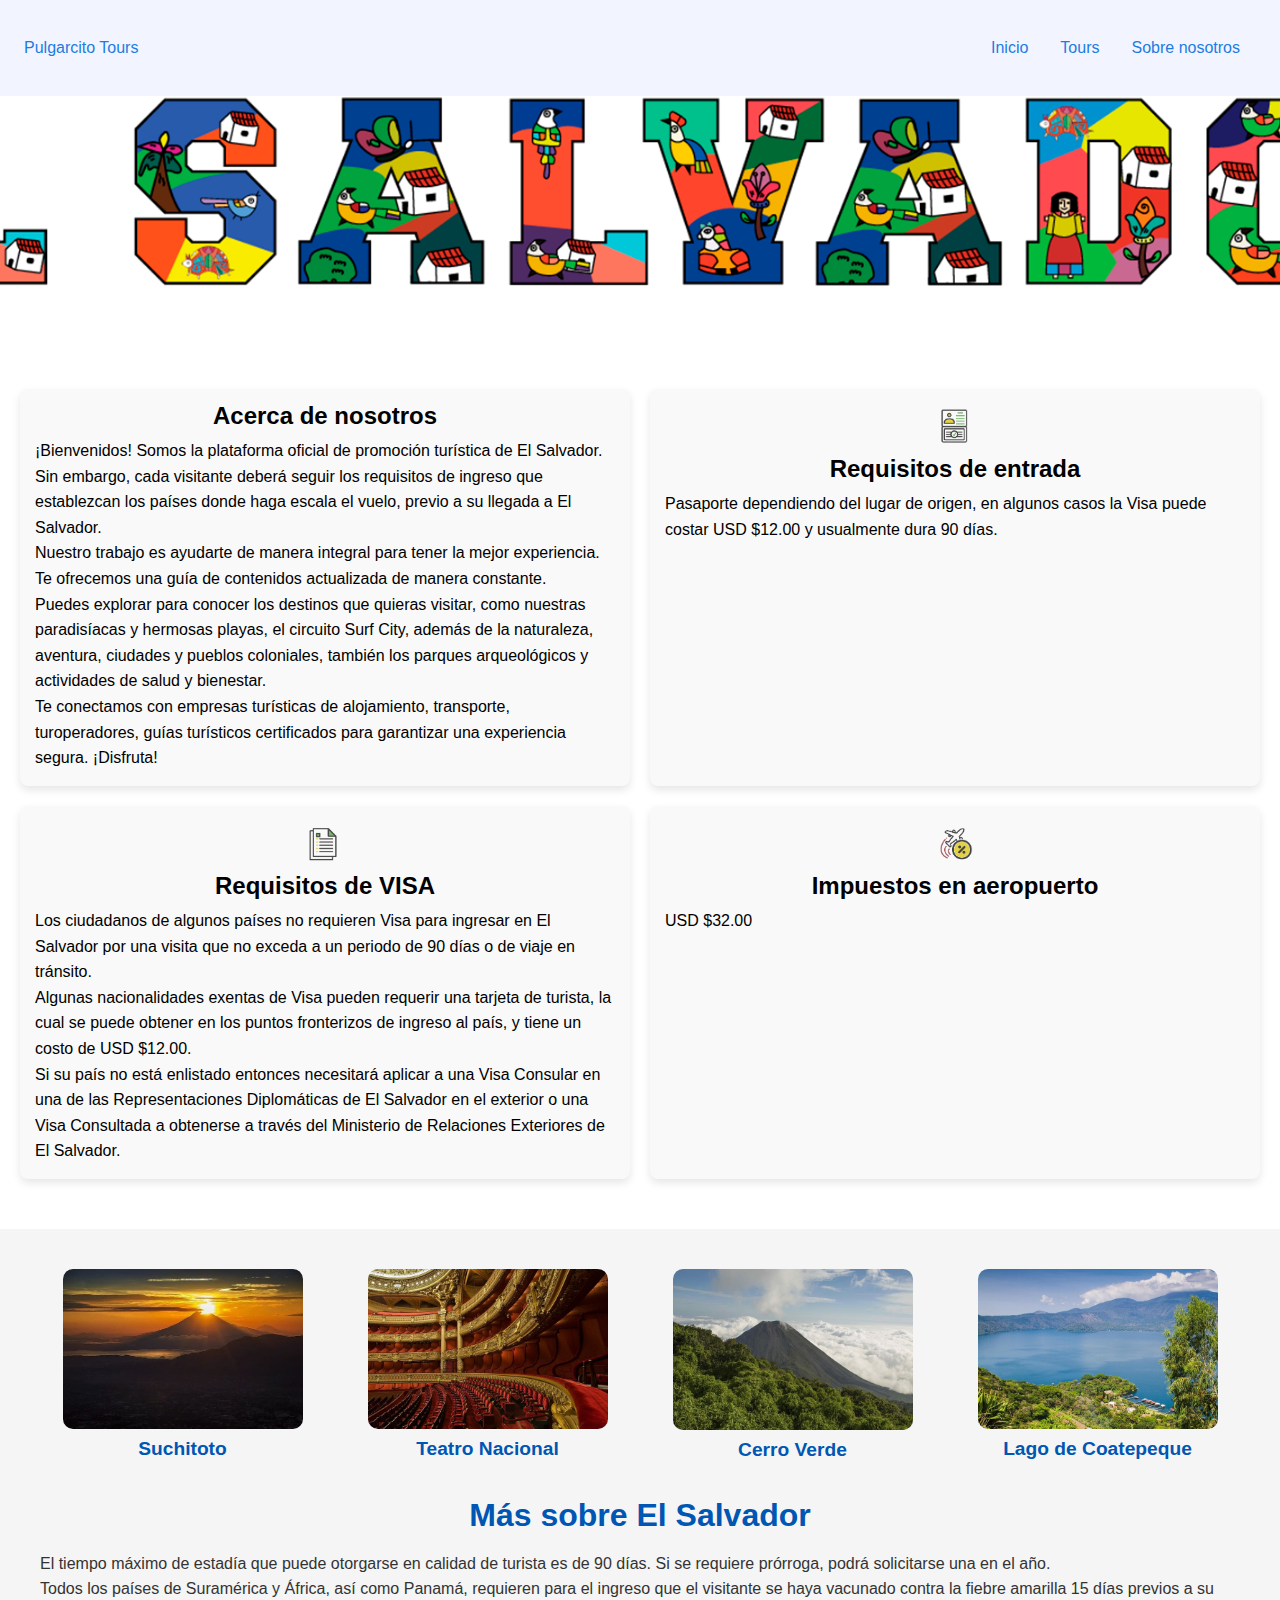
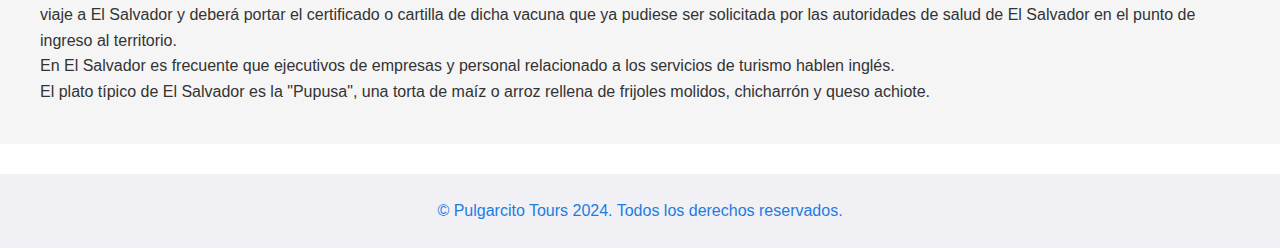
==== src/html/about.html @ 788dc52f "Create About" ====
<!DOCTYPE html>
<html lang="es">
    <head>
        <meta charset="UTF-8">
        <meta name="viewport" content="width=device-width, initial-scale=1.0">
      <link rel="stylesheet" href="../css/styleAbout.css" />
        <title>Sobre nosotros</title>
    </head>
  <body>
    <header>
        <div class="logo">Pulgarcito Tours</div>
        <!--<div class="menu-icon" id="menu-icon">&#9776;</div> --> <!-- Icono de menú hamburguesa -->
        <nav id="navbar">
          <a href="../../index.html">Inicio</a>
          <a href="#">Tours</a>
          <a href="#">Sobre nosotros</a>
        </nav>
      </header>
      
      <main>
        <section class="hero">
        </section>
    
        <section class="grid-container">
          <!-- Acerca de Nosotros -->
          <div class="grid-item">
              <h2>Acerca de nosotros</h2>
              <p>¡Bienvenidos! Somos la plataforma oficial de promoción turística de El Salvador.</p>
              <p>Sin embargo, cada visitante deberá seguir los requisitos de ingreso que establezcan los países donde haga escala el vuelo, previo a su llegada a El Salvador.</p>
              <p>Nuestro trabajo es ayudarte de manera integral para tener la mejor experiencia. Te ofrecemos una guía de contenidos actualizada de manera constante.</p>
              <p>Puedes explorar para conocer los destinos que quieras visitar, como nuestras paradisíacas y hermosas playas, el circuito Surf City, además de la naturaleza, aventura, ciudades y pueblos coloniales, también los parques arqueológicos y actividades de salud y bienestar.</p>
              <p>Te conectamos con empresas turísticas de alojamiento, transporte, turoperadores, guías turísticos certificados para garantizar una experiencia segura. ¡Disfruta!</p>
          </div>
  
          <!-- Requisitos de Entrada -->
          <div class="grid-item">
              <img src="../img/requisitosEntrada.png" alt="Icono requisitos de entrada" width="40">
              <h2>Requisitos de entrada</h2>
              <p>Pasaporte dependiendo del lugar de origen, en algunos casos la Visa puede costar USD $12.00 y usualmente dura 90 días.</p>
          </div>
  
          <!-- Requisitos de VISA -->
          <div class="grid-item">
              <img src="../img/requisitosVisa.png" alt="Icono requisitos de VISA" width="40">
              <h2>Requisitos de VISA</h2>
              <p>Los ciudadanos de algunos países no requieren Visa para ingresar en El Salvador por una visita que no exceda a un periodo de 90 días o de viaje en tránsito.</p>
              <p>Algunas nacionalidades exentas de Visa pueden requerir una tarjeta de turista, la cual se puede obtener en los puntos fronterizos de ingreso al país, y tiene un costo de USD $12.00.</p>
              <p>Si su país no está enlistado entonces necesitará aplicar a una Visa Consular en una de las Representaciones Diplomáticas de El Salvador en el exterior o una Visa Consultada a obtenerse a través del Ministerio de Relaciones Exteriores de El Salvador.</p>
          </div>
  
          <!-- Impuestos en aeropuerto -->
          <div class="grid-item">
              <img src="../img/airport.png" alt="Icono impuestos en aeropuerto" width="40">
              <h2>Impuestos en aeropuerto</h2>
              <p>USD $32.00</p>
          </div>
      </section>
    
    
    <section class="explora-el-salvador">
      <div class="imagenes-destinos">
        <div>
          <img src="../img/suchitoto.jpg" alt="Suchitoto" />
          <h3>Suchitoto</h3>
        </div>
        <div>
          <img src="../img/teatro_nacional.jpg" alt="Apaneca" />
          <h3>Teatro Nacional</h3>
        </div>
        <div>
          <img src="../img/cerro_verde.jpg" alt="Volcán de Izalco" />
          <h3>Cerro Verde</h3>
        </div>
        <div>
          <img src="../img/lago_coatepeque.jpg" alt="Lago de Coatepeque" />
          <h3>Lago de Coatepeque</h3>
        </div>
      </div>
      <div class="informacion">
        <h2>Más sobre El Salvador</h2>
        <p>El tiempo máximo de estadía que puede otorgarse en calidad de turista es de 90 días. Si se requiere prórroga, podrá solicitarse una en el año.</p>
        <p>Todos los países de Suramérica y África, así como Panamá, requieren para el ingreso que el visitante se haya vacunado contra la fiebre amarilla 15 días previos a su viaje a El Salvador y deberá portar el certificado o cartilla de dicha vacuna que ya pudiese ser solicitada por las autoridades de salud de El Salvador en el punto de ingreso al territorio.</p>
        <p>En El Salvador es frecuente que ejecutivos de empresas y personal relacionado a los servicios de turismo hablen inglés.</p>
        <p>El plato típico de El Salvador es la "Pupusa", una torta de maíz o arroz rellena de frijoles molidos, chicharrón y queso achiote.</p>
      </div>
    </section>
     
    <footer>
      <p>© Pulgarcito Tours 2024. Todos los derechos reservados.</p>
    </footer>

    <script src="./src/js/script.js"></script>
  </body>
</html>
---- src/css/styleAbout.css ----
* {
    margin: 0;
    padding: 0;
    box-sizing: border-box;
  }
  
  body {
    font-family: DM Sans, sans-serif;
    line-height: 1;
  }
  
  header {
    background-color: #f2f5ff;
    padding: 1.5rem;
    display: flex;
    justify-content: space-between;
    align-items: center;
    color: #1c7ce2;
  }
  
  body {
    font-family: DM Sans, sans-serif;
    line-height: 1;
  }
  
  header {
    background-color: #f2f5ff;
    padding: 1.5rem;
    display: flex;
    justify-content: space-between;
    align-items: center;
    color: #1c7ce2;
  }
  
  nav {
    display: flex; /* Muestra el menú horizontalmente */
  }
  
  nav a {
    margin: 1rem;
    text-decoration: none;
    color: #1c7ce2;
  }
  
  /* Estilos para pantallas pequeñas */
  @media (max-width: 768px) {
    nav {
      display: none; /* Oculta el menú en pantallas pequeñas */
      flex-direction: column; /* Cambia a dirección vertical */
      position: absolute; /* Permite desplazar el menú */
      background-color: #f2f5ff; /* Fondo para el menú */
      width: 100%; /* Ancho completo */
      top: 60px; /* Espacio desde la parte superior */
      left: 0; /* Alineación a la izquierda */
      z-index: 1000; /* Asegura que el menú esté por encima de otros elementos */
    }
  
    .menu-icon {
      display: none; /* Oculta el icono por defecto */
      cursor: pointer; /* Cambia el cursor al pasar por encima */
      font-size: 24px; /* Tamaño del icono */
    }
  
    /* Muestra el icono solo en pantallas pequeñas */
    @media (max-width: 768px) {
      .menu-icon {
        display: block; /* Muestra el icono en pantallas pequeñas */
      }
    }
  
    /* Cuando se activa el menú, muestra las opciones */
    nav.active {
      display: flex; /* Muestra el menú */
    }
  }
  
  footer {
    text-align: center;
    background-color: #f0f0f5;
    padding: 1.5rem;
    position: relative;
    bottom: 0;
    width: 100%;
    color: #1c7ce2;
  }
  
  /* Hero Section */
  .hero {
    position: relative;
    background-image: url("../img/logo-elsalvador.png");
    background-size: cover;
    background-position: center -90%;
    height: 27vh; /* Para cubrir toda la ventana verticalmente */
    display: flex;
    flex-direction: column; /* Los elementos ahora se alinearán verticalmente */
    align-items: center;
    justify-content: center;
    text-align: center;
    color: white;
    padding: 4rem 2rem;
    overflow: hidden;
  }
  
  
  
  .hero h1,
  .hero p {
    padding-top: 10px;
    position: relative;
    z-index: 2; /* Para que el texto esté por encima del overlay */
  }
  
  .hero h1 {
    font-size: 2rem;
  }

  section {
    margin-bottom: 30px;
}

section img {
    vertical-align: middle;
    margin-right: 10px;
}
  
  /* Section ¿Por qué reservar con Pulgarcito Tours? */
  .contenido {
    padding: 20px;
    background-color: #f9f9f9;
    text-align: center;
  }
  
  .contenido h2 {
    margin-bottom: 20px;
  }
  
  .contenido h3 {
    color: #1c7ce2;
    margin-bottom: 5px;
  }
  
  .contenido p {
    font-size: 0.9em;
    color: #555;
  }
  
  .contenido-grid {
    display: grid;
    grid-template-columns: repeat(auto-fit, minmax(250px, 1fr));
    gap: 10px;
  }
  
  /* Section ¿Por qué reservar con Pulgarcito Tours? */
  .acercaDeNosotros {
    border: 1px solid #ccc; /* Borde alrededor del texto */
            padding: 20px; /* Espacio entre el texto y el borde */
            max-width: 800px; /* Ancho máximo de la caja */
            margin-right: 20%; 
            margin-left: 3%;
            background-color: #f9f9f9; /* Color de fondo claro */
            font-family: Arial, sans-serif; /* Fuente del texto */
  }
  .reqEntrada {
    border: 1px solid #ccc; /* Borde alrededor del texto */
            padding: 20px; /* Espacio entre el texto y el borde */
            max-width: 800px; /* Ancho máximo de la caja */
            margin-right: 20%; 
            margin-left: 3%;
            background-color: #f9f9f9; /* Color de fondo claro */
            font-family: Arial, sans-serif; /* Fuente del texto */
  }

  .reqVisa {
    border: 1px solid #ccc; /* Borde alrededor del texto */
            padding: 20px; /* Espacio entre el texto y el borde */
            max-width: 800px; /* Ancho máximo de la caja */
            margin-right: 20%; 
            margin-left: 3%;
            background-color: #f9f9f9; /* Color de fondo claro */
            font-family: Arial, sans-serif; /* Fuente del texto */
  }

  .airpot {
    border: 1px solid #ccc; /* Borde alrededor del texto */
            padding: 20px; /* Espacio entre el texto y el borde */
            max-width: 800px; /* Ancho máximo de la caja */
            margin-right: 20%; 
            margin-left: 3%;
            background-color: #f9f9f9; /* Color de fondo claro */
            font-family: Arial, sans-serif; /* Fuente del texto */
  }
  .acercaDeNosotros h2 {
    margin-bottom: 15px;
    text-align: center;
  }

  .sobreNosotros {
    margin-bottom: 20px;
    text-align: center;
  }

  .sobreNosotros h9 {
    color: #0056b3;
    font-family: 'Times New Roman', Times, serif;
    font-size: 50px;
  }
  
  .contenido2 h3 {
    color: #1c7ce2;
    margin-bottom: 5px;
  }
  
  .info-Acerca p {
    font-size: 1.0em;
    color: black;
    text-align: left;
    margin-bottom: 10px;
  }
  
  .contenido2-grid {
    display: grid;
    grid-template-columns: repeat(auto-fit, minmax(250px, 1fr));
    gap: 10px;
  }
  
  .tour2-item {
    display: flex;
    align-items: center;
    padding: 10px;
    background-color: #fff;
    border-radius: 5px;
    box-shadow: 0 2px 4px rgba(0, 0, 0, 0.05);
    text-align: left;
  }
  
  .promo-item {
    background-color: white;
    box-shadow: 0 2px 4px rgba(0, 0, 0, 0.05);
    border-radius: 5px;
    padding: 20px;
    text-align: center;
  }
  
  .custom-icon {
    width: 80px; /* Cambia el tamaño del ícono */
    height: 80px; /* Cambia el tamaño del ícono */
  }
  
  .custom-icon-2 {
    padding-right: 2%;
    width: 200px; /* Cambia el tamaño del ícono */
    height: 60%; /* Cambia el tamaño del ícono */
  }
  
  /* Section "Las mejores atracciones cerca de San Salvador" */
  .tour-section {
    padding: 20px;
    background-color: #f9f9f9;
    text-align: center;
  }
  
  .tour-section h2 {
    margin-bottom: 20px;
  }
  
  .tour-grid {
    display: grid;
    grid-template-columns: repeat(
      3,
      1fr
    ); /* Cambia para asegurarte de que siempre se muestren 3 elementos */
    gap: 10px;
  }
  
  .excursiones-grid {
    display: grid;
    grid-template-columns: repeat(
      2,
      1fr
    ); /* Cambia para asegurarte de que siempre se muestren 3 elementos */
    gap: 10px;
  }
  
  .tour-item {
    display: flex;
    align-items: center;
    padding: 10px;
    background-color: #fff;
    border-radius: 5px;
    box-shadow: 0 2px 4px rgba(0, 0, 0, 0.05);
    text-align: left;
  }
  
  .tour-image {
    width: 100px;
    height: auto;
    border-radius: 5px;
    margin-right: 10px;
  }
  
  .tour-info {
    display: flex;
    flex-direction: column;
  }
  
  .tour-info h3 {
    font-weight: bold;
    margin-bottom: 5px;
    font-size: 1.1em;
  }
  
  .tour-info p {
    font-size: 0.9em;
    color: #555;
  }
  
  .attraction-section {
    background-color: #f9f9f9;
  
    padding: 20px;
    text-align: center;
  }
  
  .attraction-section h2 {
    margin-bottom: 20px;
  }
  
  .attraction-grid {
    display: grid;
    grid-template-columns: repeat(4, 1fr); /* Cuatro columnas por defecto */
    gap: 20px;
  }
  
  .attraction-item {
    background-color: #fff;
    box-shadow: 0 2px 4px rgba(0, 0, 0, 0.05);
    padding: 15px;
    border-radius: 10px;
    text-align: center;
  }
  
  .attraction-image {
    width: 100%;
    height: auto;
    border-radius: 8px;
  }
  
  .attraction-info h3 {
    margin-top: 10px;
    font-size: 18px;
  }
  
  .attraction-info p {
    color: #888;
  }
  
  /* Diseño responsivo */
  @media (max-width: 1200px) {
    .attraction-grid,
    .tour-grid {
      grid-template-columns: repeat(
        3,
        1fr
      ); /* Tres columnas para pantallas medianas */
    }
  }
  
  @media (max-width: 768px) {
    .attraction-grid,
    .tour-grid {
      grid-template-columns: repeat(2, 1fr); /* Dos columnas para tablets */
    }
  }
  
  @media (max-width: 576px) {
    .attraction-grid,
    .tour-grid {
      grid-template-columns: 1fr; /* Una columna para pantallas pequeñas (móviles) */
    }
  }
  
  .hidden {
    display: none;
  }
  
  .toggle-button {
    font-family: DM Sans, sans-serif;
    background-color: #1c7ce2; /* Color de fondo azul */
    color: white; /* Color del texto */
    border: none; /* Sin borde */
    padding: 10px 15px; /* Espaciado interno */
    font-size: 16px; /* Tamaño de fuente */
    cursor: pointer; /* Cambia el cursor al pasar sobre el botón */
    border-radius: 5px; /* Bordes redondeados */
    transition: background-color 0.3s ease; /* Transición suave para el color de fondo */
    margin-top: 15px; /* Margen superior */
  }
  
  .toggle-button:hover {
    background-color: #0056b3; /* Color más oscuro al pasar el mouse */
  }
  
  /* Sección de "Explora El Salvador" */
.explora-el-salvador {
    padding: 40px;
    background-color: #f5f5f5;
    text-align: center;
}

.explora-el-salvador .imagenes-destinos {
    display: flex;
    justify-content: space-around;
    flex-wrap: wrap;
    gap: 20px;
}

.explora-el-salvador .imagenes-destinos div {
    flex-basis: 20%;
    text-align: center;
}

.explora-el-salvador img {
    width: 100%;
    height: auto;
    border-radius: 10px;
}

.explora-el-salvador h3 {
    margin-top: 10px;
    font-size: 1.2em;
    color: #0056b3;
}

.explora-el-salvador .informacion {
    margin-top: 40px;
    text-align: left;
}

.explora-el-salvador .informacion h2 {
    font-size: 2em;
    color: #0056b3;
    margin-bottom: 20px;
}

.explora-el-salvador .informacion p {
    font-size: 1em;
    color: #333;
    line-height: 1.6em;
}

/* Ajustes responsivos */
@media screen and (max-width: 768px) {
    .explora-el-salvador .imagenes-destinos {
        flex-direction: column;
        gap: 30px;
    }

    .explora-el-salvador .imagenes-destinos div {
        flex-basis: 100%;
    }
}

.grid-container {
    display: grid;
    grid-template-columns: repeat(2, 1fr);
    gap: 20px;
    padding: 20px;
}

.grid-item {
    background-color: #f9f9f9;
    padding: 15px;
    border-radius: 8px;
    box-shadow: 0 4px 8px rgba(0, 0, 0, 0.1);
}

h2 {
    font-size: 1.5em;
    margin-bottom: 10px;
    text-align: center;
}

p {
    font-size: 1em;
    line-height: 1.6;
}

.grid-item img {
    display: block;
    margin: 0 auto 10px;
}
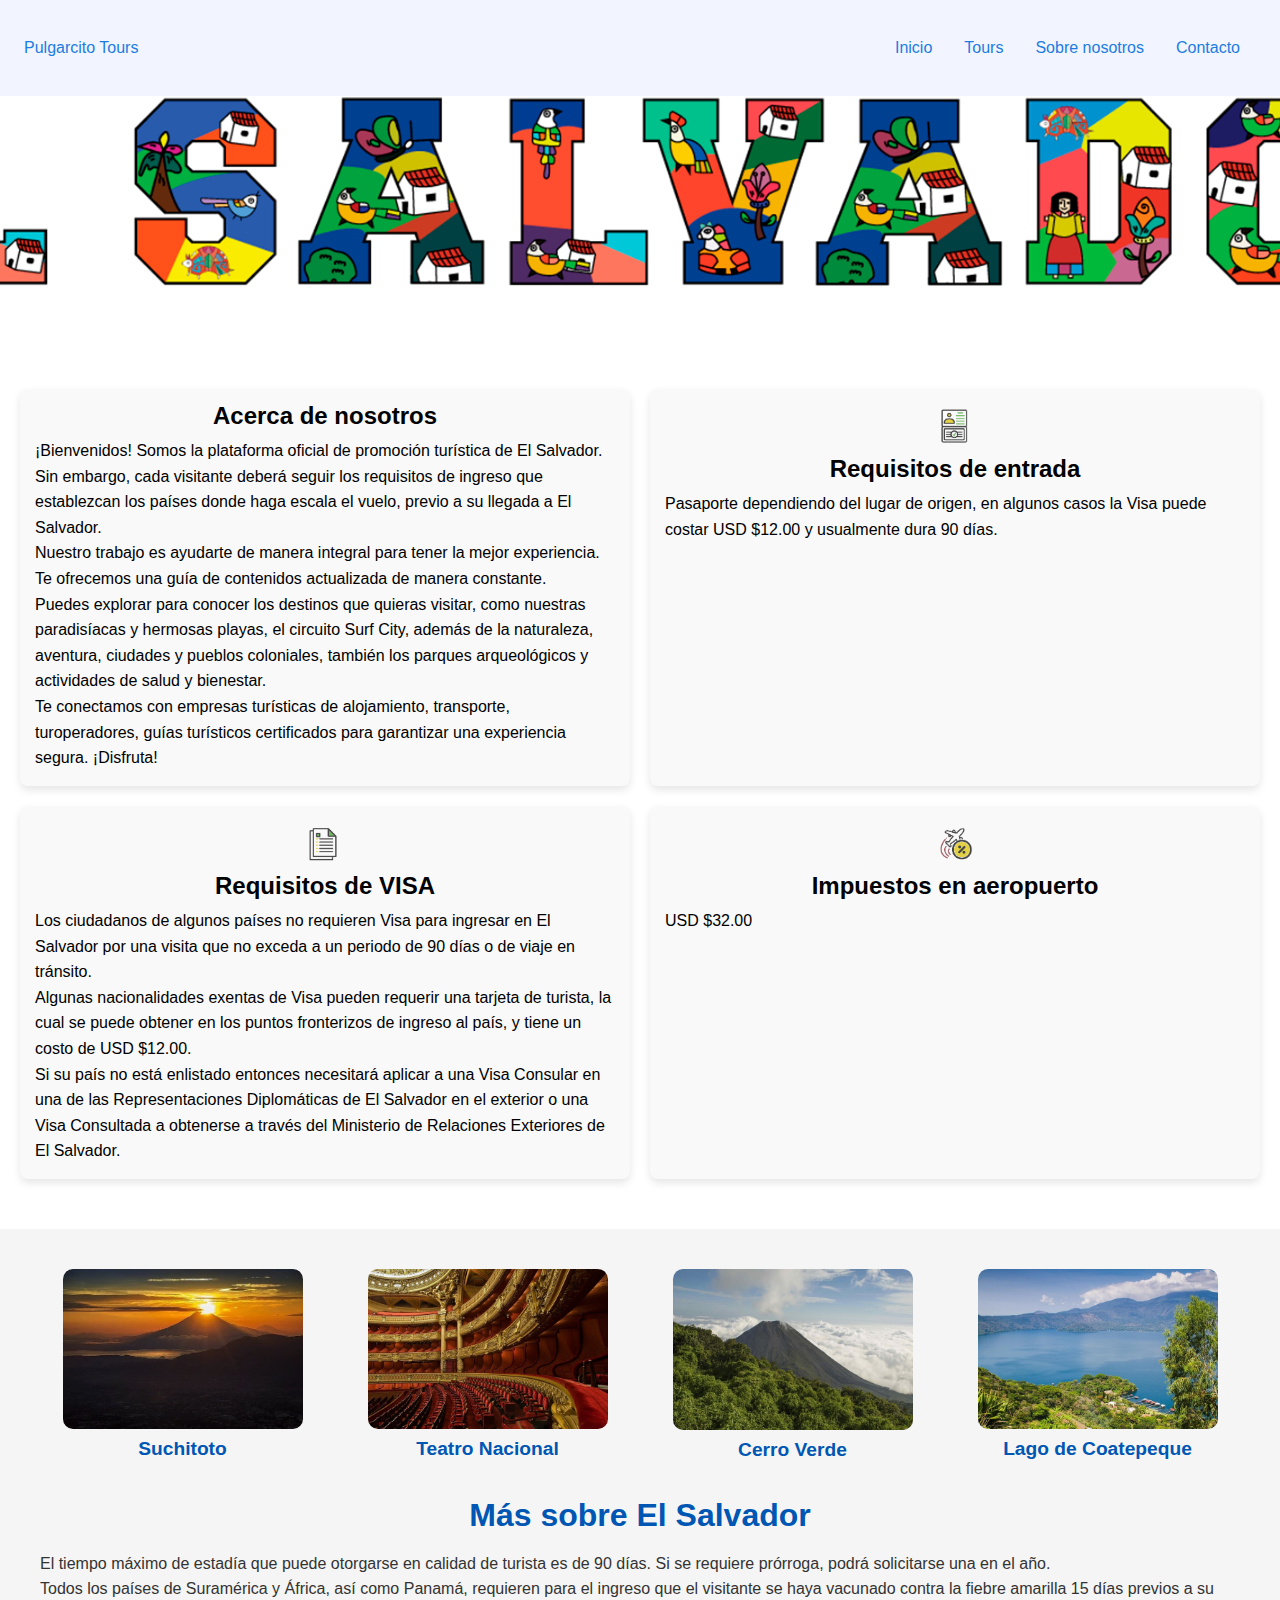
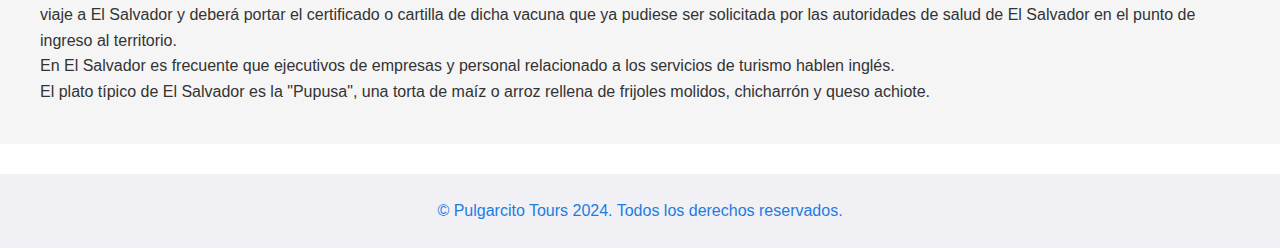
==== commit 90458c0a: "Create Contact" ====
--- a/src/html/about.html
+++ b/src/html/about.html
@@ -12,8 +12,9 @@
         <!--<div class="menu-icon" id="menu-icon">&#9776;</div> --> <!-- Icono de menú hamburguesa -->
         <nav id="navbar">
           <a href="../../index.html">Inicio</a>
-          <a href="#">Tours</a>
-          <a href="#">Sobre nosotros</a>
+          <a href="../html/tours.html">Tours</a>
+          <a href="../html/about.html">Sobre nosotros</a>
+          <a href="../html/contact.html">Contacto</a>
         </nav>
       </header>
       
--- a/src/css/styleAbout.css
+++ b/src/css/styleAbout.css
@@ -9,14 +9,7 @@
     line-height: 1;
   }
   
-  header {
-    background-color: #f2f5ff;
-    padding: 1.5rem;
-    display: flex;
-    justify-content: space-between;
-    align-items: center;
-    color: #1c7ce2;
-  }
+  
   
   body {
     font-family: DM Sans, sans-serif;
@@ -405,6 +398,7 @@
     padding: 40px;
     background-color: #f5f5f5;
     text-align: center;
+    font-family: DM Sans, sans-serif;
 }
 
 .explora-el-salvador .imagenes-destinos {
@@ -465,6 +459,8 @@
     grid-template-columns: repeat(2, 1fr);
     gap: 20px;
     padding: 20px;
+    font-family: DM Sans, sans-serif;
+
 }
 
 .grid-item {
@@ -478,10 +474,13 @@
     font-size: 1.5em;
     margin-bottom: 10px;
     text-align: center;
+    font-family: DM Sans, sans-serif;
+
 }
 
 p {
     font-size: 1em;
+    font-family: DM Sans, sans-serif;
     line-height: 1.6;
 }
 
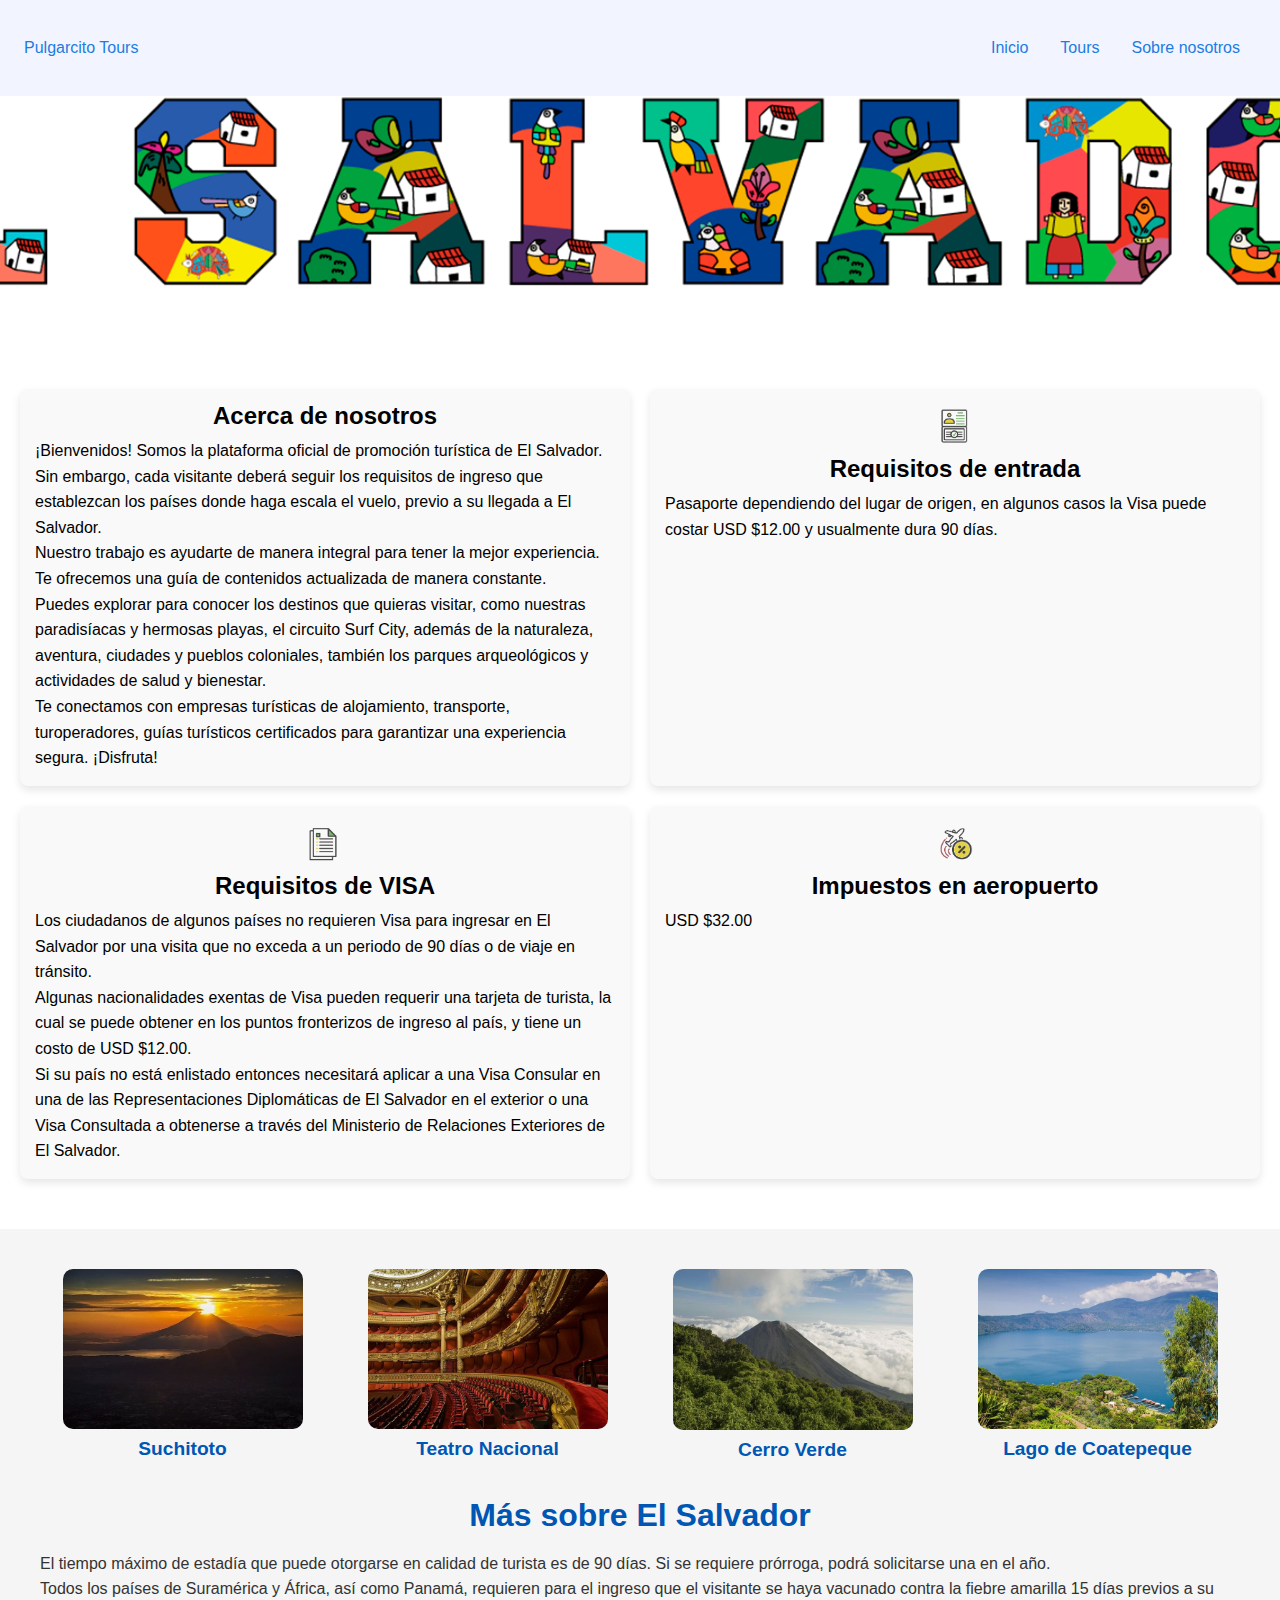
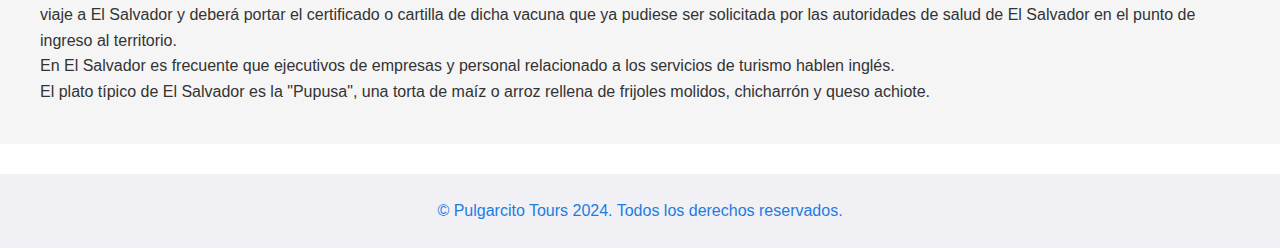
==== commit 50ee95d1: "Merge branch 'main' of https://github.com/kenetcode/parcial2-web-tpi" ====
--- a/src/html/about.html
+++ b/src/html/about.html
@@ -12,9 +12,8 @@
         <!--<div class="menu-icon" id="menu-icon">&#9776;</div> --> <!-- Icono de menú hamburguesa -->
         <nav id="navbar">
           <a href="../../index.html">Inicio</a>
-          <a href="../html/tours.html">Tours</a>
-          <a href="../html/about.html">Sobre nosotros</a>
-          <a href="../html/contact.html">Contacto</a>
+          <a href="#">Tours</a>
+          <a href="#">Sobre nosotros</a>
         </nav>
       </header>
       
--- a/src/css/styleAbout.css
+++ b/src/css/styleAbout.css
@@ -9,7 +9,14 @@
     line-height: 1;
   }
   
-  
+  header {
+    background-color: #f2f5ff;
+    padding: 1.5rem;
+    display: flex;
+    justify-content: space-between;
+    align-items: center;
+    color: #1c7ce2;
+  }
   
   body {
     font-family: DM Sans, sans-serif;
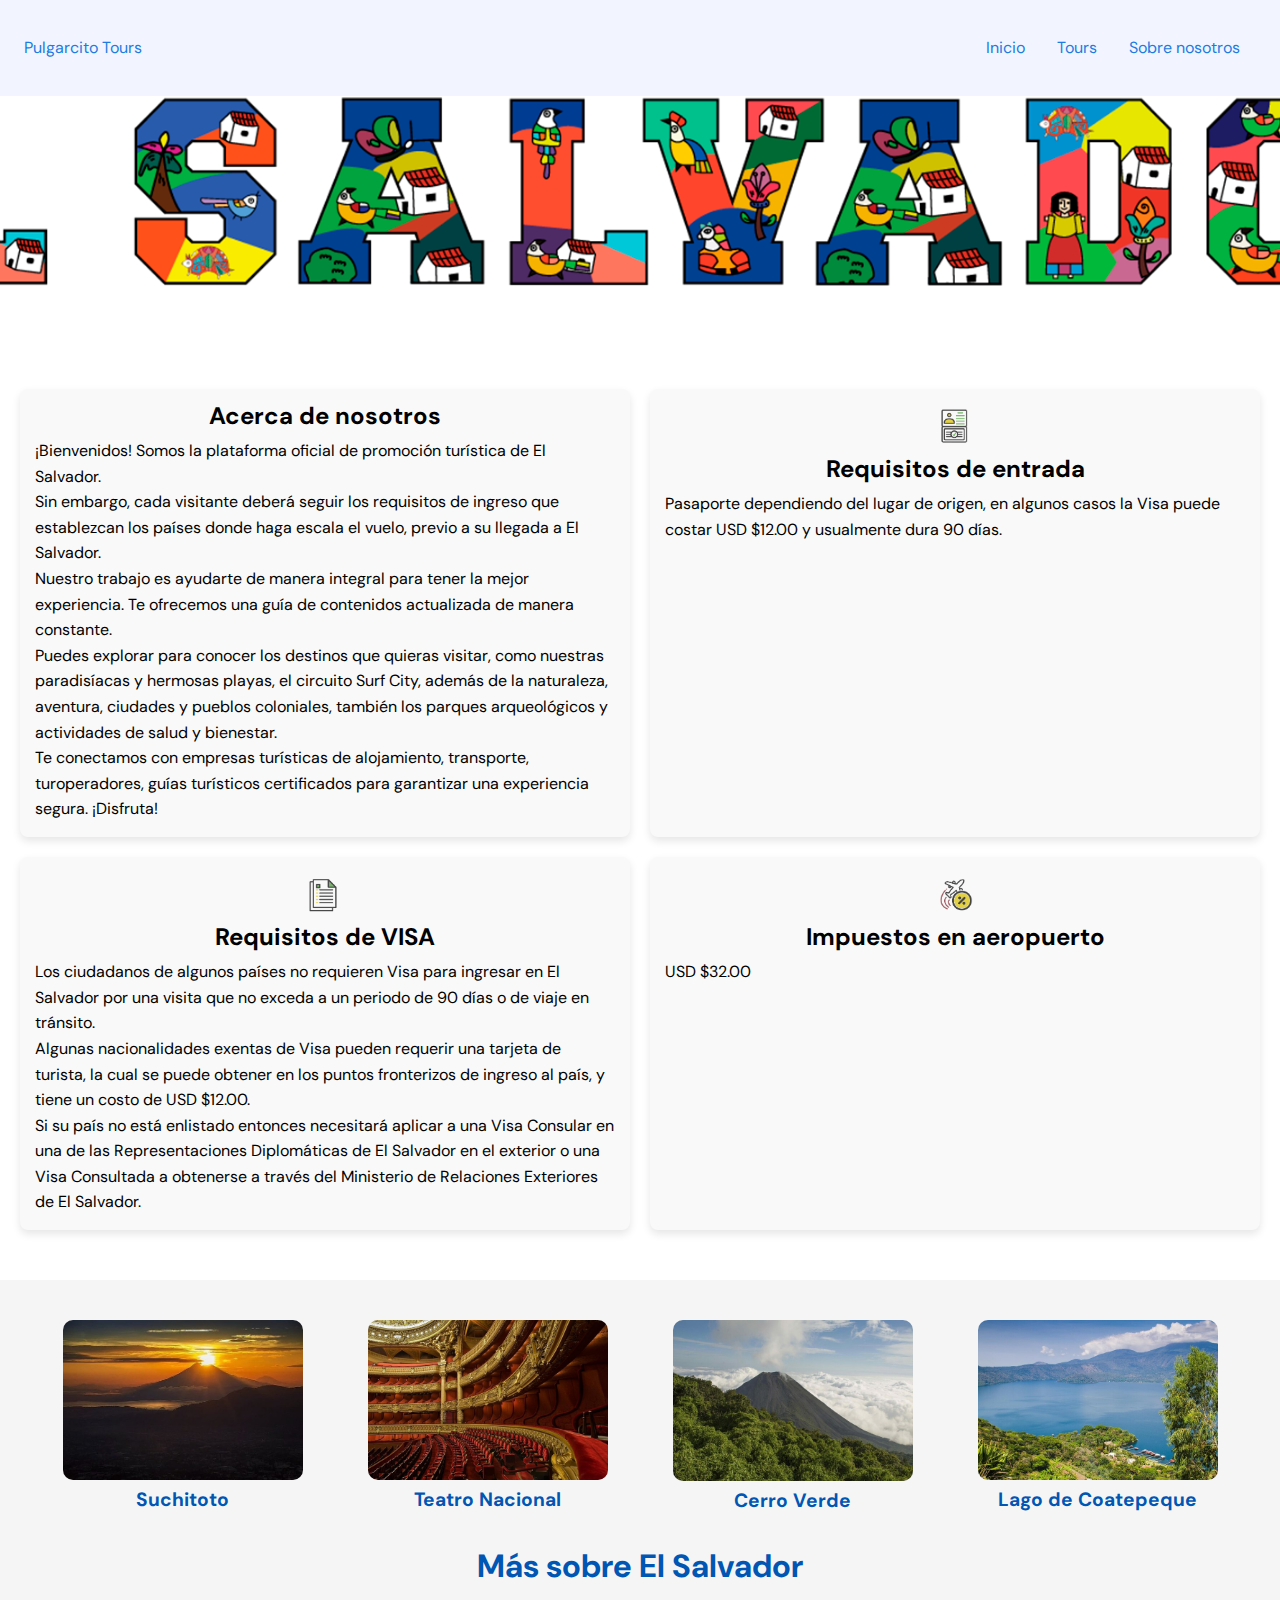
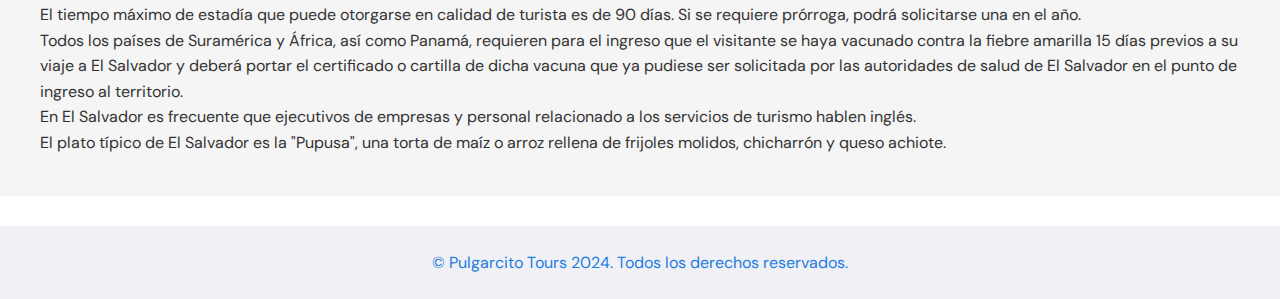
==== commit 2045743f: "Arreglo menu" ====
--- a/src/html/about.html
+++ b/src/html/about.html
@@ -3,6 +3,10 @@
     <head>
         <meta charset="UTF-8">
         <meta name="viewport" content="width=device-width, initial-scale=1.0">
+        <link
+      href="https://fonts.googleapis.com/css2?family=DM+Sans:ital,opsz,wght@0,9..40,100..1000;1,9..40,100..1000&display=swap"
+      rel="stylesheet"
+    />
       <link rel="stylesheet" href="../css/styleAbout.css" />
         <title>Sobre nosotros</title>
     </head>
@@ -11,9 +15,10 @@
         <div class="logo">Pulgarcito Tours</div>
         <!--<div class="menu-icon" id="menu-icon">&#9776;</div> --> <!-- Icono de menú hamburguesa -->
         <nav id="navbar">
-          <a href="../../index.html">Inicio</a>
-          <a href="#">Tours</a>
-          <a href="#">Sobre nosotros</a>
+          <a href="/index.html" >Inicio</a>
+          <!-- Clase 'active' para la página actual -->
+          <a href="/src/html/tours.html">Tours</a>
+          <a href="/src/html/about.html" class="active">Sobre nosotros</a>
         </nav>
       </header>
       
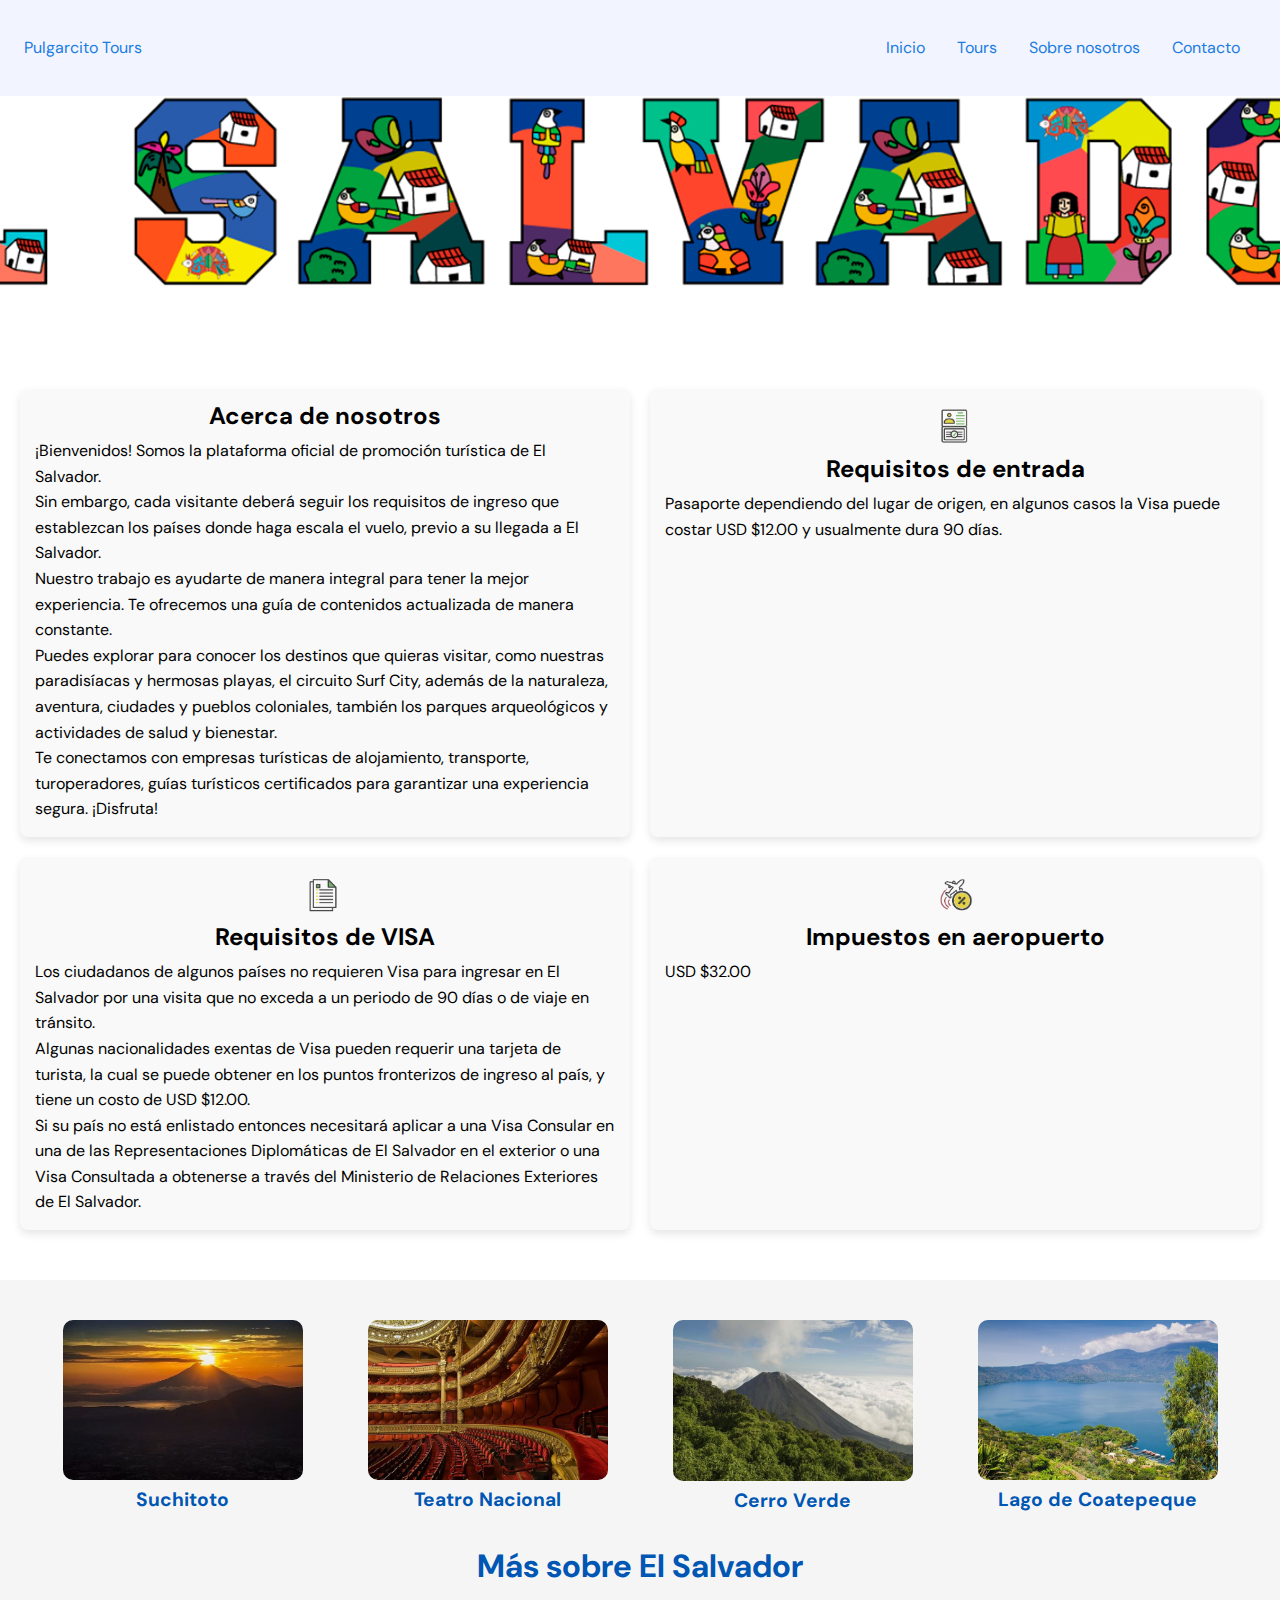
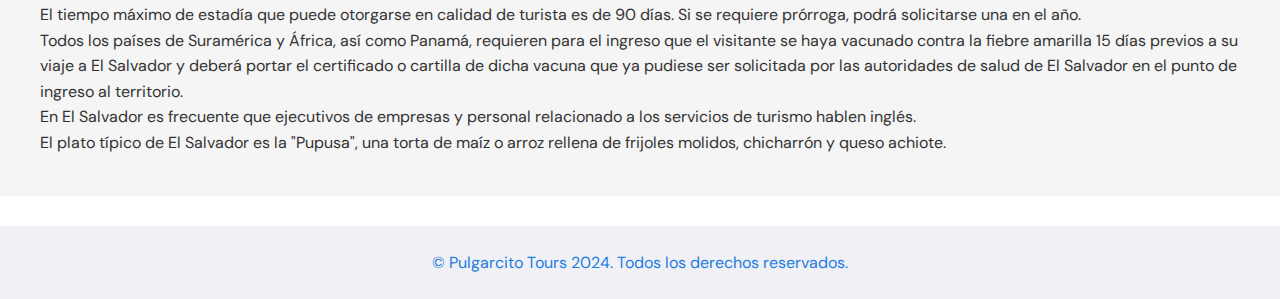
==== commit b212d41b: "Fixes Merge 2" ====
--- a/src/html/about.html
+++ b/src/html/about.html
@@ -15,10 +15,10 @@
         <div class="logo">Pulgarcito Tours</div>
         <!--<div class="menu-icon" id="menu-icon">&#9776;</div> --> <!-- Icono de menú hamburguesa -->
         <nav id="navbar">
-          <a href="/index.html" >Inicio</a>
-          <!-- Clase 'active' para la página actual -->
-          <a href="/src/html/tours.html">Tours</a>
-          <a href="/src/html/about.html" class="active">Sobre nosotros</a>
+          <a href="../../index.html">Inicio</a>
+          <a href="../html/tours.html">Tours</a>
+          <a href="../html/about.html">Sobre nosotros</a>
+          <a href="../html/contact.html">Contacto</a>
         </nav>
       </header>
       
--- a/src/css/styleAbout.css
+++ b/src/css/styleAbout.css
@@ -9,14 +9,7 @@
     line-height: 1;
   }
   
-  header {
-    background-color: #f2f5ff;
-    padding: 1.5rem;
-    display: flex;
-    justify-content: space-between;
-    align-items: center;
-    color: #1c7ce2;
-  }
+  
   
   body {
     font-family: DM Sans, sans-serif;
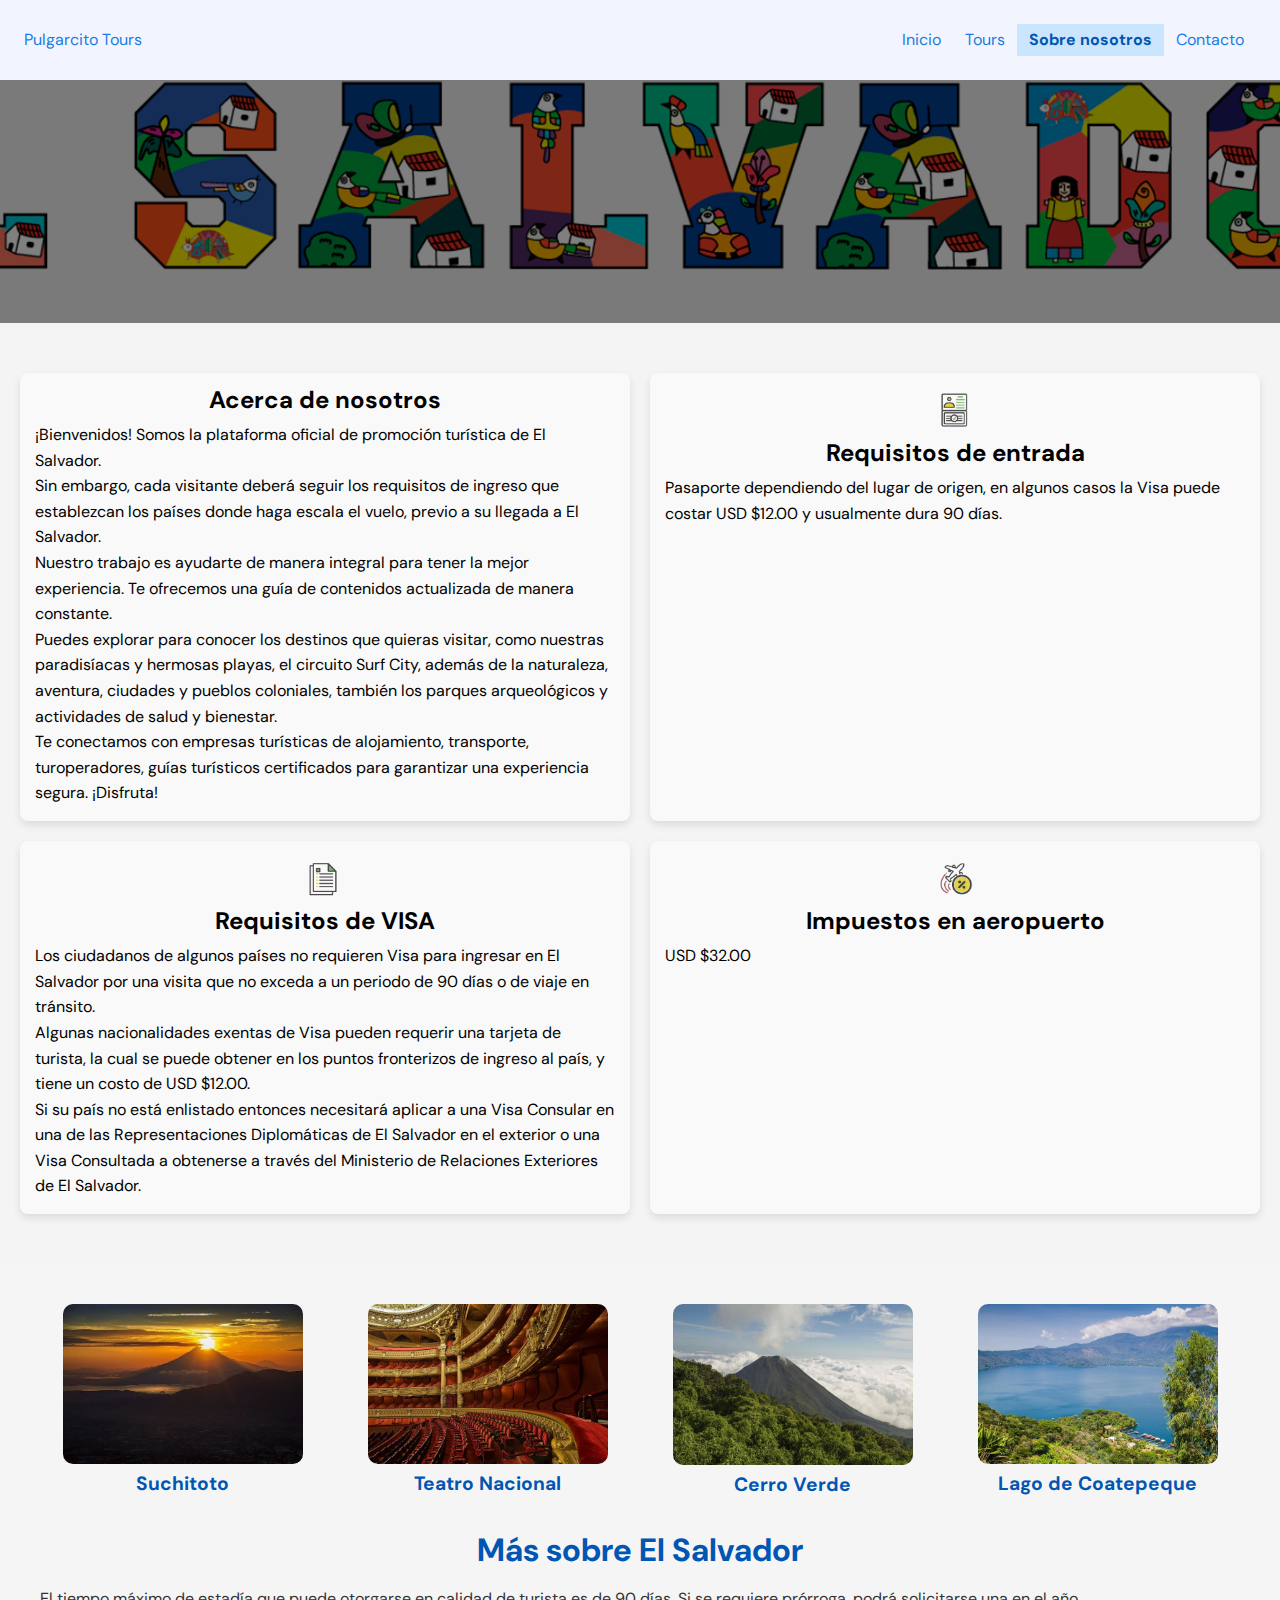
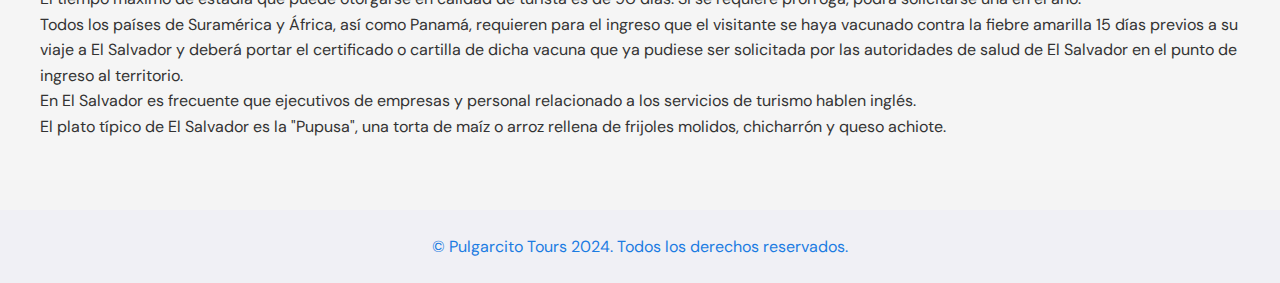
==== commit 1f71b712: "Cositas" ====
--- a/src/html/about.html
+++ b/src/html/about.html
@@ -1,67 +1,99 @@
 <!DOCTYPE html>
 <html lang="es">
-    <head>
-        <meta charset="UTF-8">
-        <meta name="viewport" content="width=device-width, initial-scale=1.0">
-        <link
-      href="https://fonts.googleapis.com/css2?family=DM+Sans:ital,opsz,wght@0,9..40,100..1000;1,9..40,100..1000&display=swap"
-      rel="stylesheet"
-    />
-      <link rel="stylesheet" href="../css/styleAbout.css" />
-        <title>Sobre nosotros</title>
-    </head>
-  <body>
-    <header>
-        <div class="logo">Pulgarcito Tours</div>
-        <!--<div class="menu-icon" id="menu-icon">&#9776;</div> --> <!-- Icono de menú hamburguesa -->
-        <nav id="navbar">
-          <a href="../../index.html">Inicio</a>
-          <a href="../html/tours.html">Tours</a>
-          <a href="../html/about.html">Sobre nosotros</a>
-          <a href="../html/contact.html">Contacto</a>
-        </nav>
-      </header>
-      
-      <main>
-        <section class="hero">
-        </section>
-    
-        <section class="grid-container">
-          <!-- Acerca de Nosotros -->
-          <div class="grid-item">
-              <h2>Acerca de nosotros</h2>
-              <p>¡Bienvenidos! Somos la plataforma oficial de promoción turística de El Salvador.</p>
-              <p>Sin embargo, cada visitante deberá seguir los requisitos de ingreso que establezcan los países donde haga escala el vuelo, previo a su llegada a El Salvador.</p>
-              <p>Nuestro trabajo es ayudarte de manera integral para tener la mejor experiencia. Te ofrecemos una guía de contenidos actualizada de manera constante.</p>
-              <p>Puedes explorar para conocer los destinos que quieras visitar, como nuestras paradisíacas y hermosas playas, el circuito Surf City, además de la naturaleza, aventura, ciudades y pueblos coloniales, también los parques arqueológicos y actividades de salud y bienestar.</p>
-              <p>Te conectamos con empresas turísticas de alojamiento, transporte, turoperadores, guías turísticos certificados para garantizar una experiencia segura. ¡Disfruta!</p>
-          </div>
-  
-          <!-- Requisitos de Entrada -->
-          <div class="grid-item">
-              <img src="../img/requisitosEntrada.png" alt="Icono requisitos de entrada" width="40">
-              <h2>Requisitos de entrada</h2>
-              <p>Pasaporte dependiendo del lugar de origen, en algunos casos la Visa puede costar USD $12.00 y usualmente dura 90 días.</p>
-          </div>
-  
-          <!-- Requisitos de VISA -->
-          <div class="grid-item">
-              <img src="../img/requisitosVisa.png" alt="Icono requisitos de VISA" width="40">
-              <h2>Requisitos de VISA</h2>
-              <p>Los ciudadanos de algunos países no requieren Visa para ingresar en El Salvador por una visita que no exceda a un periodo de 90 días o de viaje en tránsito.</p>
-              <p>Algunas nacionalidades exentas de Visa pueden requerir una tarjeta de turista, la cual se puede obtener en los puntos fronterizos de ingreso al país, y tiene un costo de USD $12.00.</p>
-              <p>Si su país no está enlistado entonces necesitará aplicar a una Visa Consular en una de las Representaciones Diplomáticas de El Salvador en el exterior o una Visa Consultada a obtenerse a través del Ministerio de Relaciones Exteriores de El Salvador.</p>
-          </div>
-  
-          <!-- Impuestos en aeropuerto -->
-          <div class="grid-item">
-              <img src="../img/airport.png" alt="Icono impuestos en aeropuerto" width="40">
-              <h2>Impuestos en aeropuerto</h2>
-              <p>USD $32.00</p>
-          </div>
-      </section>
-    
-    
+
+<head>
+
+
+  <!-- Google Tag Manager -->
+  <script>(function (w, d, s, l, i) {
+      w[l] = w[l] || []; w[l].push({
+        'gtm.start':
+          new Date().getTime(), event: 'gtm.js'
+      }); var f = d.getElementsByTagName(s)[0],
+        j = d.createElement(s), dl = l != 'dataLayer' ? '&l=' + l : ''; j.async = true; j.src =
+          'https://www.googletagmanager.com/gtm.js?id=' + i + dl; f.parentNode.insertBefore(j, f);
+    })(window, document, 'script', 'dataLayer', 'GTM-P3SZNBS2');</script>
+  <!-- End Google Tag Manager -->
+
+  <meta charset="UTF-8">
+  <meta name="viewport" content="width=device-width, initial-scale=1.0">
+  <link
+    href="https://fonts.googleapis.com/css2?family=DM+Sans:ital,opsz,wght@0,9..40,100..1000;1,9..40,100..1000&display=swap"
+    rel="stylesheet" />
+    <link rel="stylesheet" href="/src/css/styles.css" />
+
+  <link rel="stylesheet" href="../css/styleAbout.css" />
+  <title>Sobre nosotros</title>
+</head>
+
+<body>
+
+  <!-- Google Tag Manager (noscript) -->
+  <noscript><iframe src="https://www.googletagmanager.com/ns.html?id=GTM-P3SZNBS2" height="0" width="0"
+      style="display:none;visibility:hidden"></iframe></noscript>
+  <!-- End Google Tag Manager (noscript) -->
+
+  <header>
+    <div class="logo">Pulgarcito Tours</div>
+    <div class="menu-icon" id="menu-icon">&#9776;</div>
+    <nav id="navbar">
+      <a href="/index.html">Inicio</a>
+      <a href="/src/html/tours.html">Tours</a>
+      <a href="/src/html/about.html" class="active">Sobre nosotros</a>
+      <a href="/src/html/contact.html">Contacto</a>
+    </nav>
+  </header>
+
+  <main>
+    <section class="hero">
+    </section>
+
+    <section class="grid-container">
+      <!-- Acerca de Nosotros -->
+      <div class="grid-item">
+        <h2>Acerca de nosotros</h2>
+        <p>¡Bienvenidos! Somos la plataforma oficial de promoción turística de El Salvador.</p>
+        <p>Sin embargo, cada visitante deberá seguir los requisitos de ingreso que establezcan los países donde haga
+          escala el vuelo, previo a su llegada a El Salvador.</p>
+        <p>Nuestro trabajo es ayudarte de manera integral para tener la mejor experiencia. Te ofrecemos una guía de
+          contenidos actualizada de manera constante.</p>
+        <p>Puedes explorar para conocer los destinos que quieras visitar, como nuestras paradisíacas y hermosas playas,
+          el circuito Surf City, además de la naturaleza, aventura, ciudades y pueblos coloniales, también los parques
+          arqueológicos y actividades de salud y bienestar.</p>
+        <p>Te conectamos con empresas turísticas de alojamiento, transporte, turoperadores, guías turísticos
+          certificados para garantizar una experiencia segura. ¡Disfruta!</p>
+      </div>
+
+      <!-- Requisitos de Entrada -->
+      <div class="grid-item">
+        <img src="../img/requisitosEntrada.png" alt="Icono requisitos de entrada" width="40">
+        <h2>Requisitos de entrada</h2>
+        <p>Pasaporte dependiendo del lugar de origen, en algunos casos la Visa puede costar USD $12.00 y usualmente dura
+          90 días.</p>
+      </div>
+
+      <!-- Requisitos de VISA -->
+      <div class="grid-item">
+        <img src="../img/requisitosVisa.png" alt="Icono requisitos de VISA" width="40">
+        <h2>Requisitos de VISA</h2>
+        <p>Los ciudadanos de algunos países no requieren Visa para ingresar en El Salvador por una visita que no exceda
+          a un periodo de 90 días o de viaje en tránsito.</p>
+        <p>Algunas nacionalidades exentas de Visa pueden requerir una tarjeta de turista, la cual se puede obtener en
+          los puntos fronterizos de ingreso al país, y tiene un costo de USD $12.00.</p>
+        <p>Si su país no está enlistado entonces necesitará aplicar a una Visa Consular en una de las Representaciones
+          Diplomáticas de El Salvador en el exterior o una Visa Consultada a obtenerse a través del Ministerio de
+          Relaciones Exteriores de El Salvador.</p>
+      </div>
+
+      <!-- Impuestos en aeropuerto -->
+      <div class="grid-item">
+        <img src="../img/airport.png" alt="Icono impuestos en aeropuerto" width="40">
+        <h2>Impuestos en aeropuerto</h2>
+        <p>USD $32.00</p>
+      </div>
+    </section>
+
+
     <section class="explora-el-salvador">
       <div class="imagenes-destinos">
         <div>
@@ -83,17 +115,24 @@
       </div>
       <div class="informacion">
         <h2>Más sobre El Salvador</h2>
-        <p>El tiempo máximo de estadía que puede otorgarse en calidad de turista es de 90 días. Si se requiere prórroga, podrá solicitarse una en el año.</p>
-        <p>Todos los países de Suramérica y África, así como Panamá, requieren para el ingreso que el visitante se haya vacunado contra la fiebre amarilla 15 días previos a su viaje a El Salvador y deberá portar el certificado o cartilla de dicha vacuna que ya pudiese ser solicitada por las autoridades de salud de El Salvador en el punto de ingreso al territorio.</p>
-        <p>En El Salvador es frecuente que ejecutivos de empresas y personal relacionado a los servicios de turismo hablen inglés.</p>
-        <p>El plato típico de El Salvador es la "Pupusa", una torta de maíz o arroz rellena de frijoles molidos, chicharrón y queso achiote.</p>
+        <p>El tiempo máximo de estadía que puede otorgarse en calidad de turista es de 90 días. Si se requiere prórroga,
+          podrá solicitarse una en el año.</p>
+        <p>Todos los países de Suramérica y África, así como Panamá, requieren para el ingreso que el visitante se haya
+          vacunado contra la fiebre amarilla 15 días previos a su viaje a El Salvador y deberá portar el certificado o
+          cartilla de dicha vacuna que ya pudiese ser solicitada por las autoridades de salud de El Salvador en el punto
+          de ingreso al territorio.</p>
+        <p>En El Salvador es frecuente que ejecutivos de empresas y personal relacionado a los servicios de turismo
+          hablen inglés.</p>
+        <p>El plato típico de El Salvador es la "Pupusa", una torta de maíz o arroz rellena de frijoles molidos,
+          chicharrón y queso achiote.</p>
       </div>
     </section>
-     
+
     <footer>
       <p>© Pulgarcito Tours 2024. Todos los derechos reservados.</p>
     </footer>
 
-    <script src="./src/js/script.js"></script>
-  </body>
-</html>
+    <script src="/src/js/script.js"></script>
+</body>
+
+</html>--- a/src/css/styles.css
+++ b/src/css/styles.css
@@ -0,0 +1,404 @@
+* {
+  margin: 0;
+  padding: 0;
+  box-sizing: border-box;
+}
+
+header {
+  padding: 1.5rem;
+  display: flex;
+  justify-content: space-between;
+  align-items: center;
+  color: #1c7ce2;
+}
+
+body {
+  font-family: DM Sans, sans-serif;
+  line-height: 1;
+  background-color: #f4f4f4;
+}
+
+button {
+  font-family: DM Sans, sans-serif;
+  background-color: #1c7ce2; /* Color de fondo azul */
+  color: white; /* Color del texto */
+  border: none; /* Sin borde */
+  padding: 10px 15px; /* Espaciado interno */
+  font-size: 16px; /* Tamaño de fuente */
+  cursor: pointer; /* Cambia el cursor al pasar sobre el botón */
+  border-radius: 5px; /* Bordes redondeados */
+  transition: background-color 0.3s ease; /* Transición suave para el color de fondo */
+  margin-top: 15px; /* Margen superior */
+}
+
+button:hover {
+  background-color: #0056b3;
+}
+
+h1 {
+  font-family: DM Sans, sans-serif;
+  font-size: 2rem;
+}
+
+/* Estilos para el icono del menú */
+.menu-icon {
+  display: none;
+}
+
+/* Estilos de navegación */
+nav {
+  display: flex;
+}
+
+nav a {
+  text-decoration: none;
+  color: #1c7ce2;
+  padding: 8px 12px;
+  transition: color 0.3s, background-color 0.3s;
+}
+
+nav a:hover {
+  background-color: #e0f0ff;
+  color: #0056b3;
+}
+
+nav a.active {
+  font-weight: bold;
+  background-color: #cce5ff;
+  color: #0056b3;
+}
+
+@media (max-width: 768px) {
+  nav {
+    display: none;
+    flex-direction: column;
+    position: absolute;
+    background-color: #f2f5ff;
+    width: 100%;
+    top: 60px;
+    left: 0;
+    z-index: 1000;
+  }
+
+  .menu-icon {
+    font-size: 30px;
+    cursor: pointer;
+    display: block;
+  }
+
+  nav.active {
+    display: flex;
+  }
+}
+
+footer {
+  text-align: center;
+  background-color: #f0f0f5;
+  padding: 1.5rem;
+  position: relative;
+  bottom: 0;
+  width: 100%;
+  color: #1c7ce2;
+}
+
+/* Hero Section */
+.hero {
+  position: relative;
+  background-image: url("../img/banner.jpg");
+  background-size: cover;
+  background-position: center;
+  height: 32vh; /* Para cubrir toda la ventana verticalmente */
+  display: flex;
+  flex-direction: column; /* Los elementos ahora se alinearán verticalmente */
+  align-items: center;
+  justify-content: center;
+  text-align: center;
+  color: white;
+  padding: 4rem 2rem;
+  overflow: hidden;
+}
+
+.hero::before {
+  content: "";
+  position: absolute;
+  top: 0;
+  left: 0;
+  width: 100%;
+  height: 100%;
+  background-color: rgba(0, 0, 0, 0.5); /* Overlay semi-transparente */
+  z-index: 1; /* Para asegurarse de que el overlay esté por encima de la imagen pero debajo del contenido */
+}
+
+.hero h1,
+.hero p {
+  padding-top: 10px;
+  position: relative;
+  z-index: 2; /* Para que el texto esté por encima del overlay */
+}
+
+/* Section ¿Por qué reservar con Pulgarcito Tours? */
+.contenido {
+  padding: 20px;
+  background-color: #f9f9f9;
+  text-align: center;
+}
+
+h2 {
+  margin-bottom: 20px;
+}
+
+.contenido h3 {
+  color: #1c7ce2;
+  margin-bottom: 5px;
+}
+
+.contenido p {
+  font-size: 0.9em;
+  color: #555;
+}
+
+.contenido-grid {
+  display: grid;
+  grid-template-columns: repeat(auto-fit, minmax(250px, 1fr));
+  gap: 10px;
+}
+
+/* Section ¿Por qué reservar con Pulgarcito Tours? */
+.contenido2 {
+  padding: 20px;
+  background-color: #f9f9f9;
+  text-align: center;
+}
+
+.contenido2 h3 {
+  color: #1c7ce2;
+  margin-bottom: 5px;
+}
+
+.contenido2 p {
+  font-size: 0.9em;
+  color: #555;
+}
+
+.contenido2-grid {
+  display: grid;
+  grid-template-columns: repeat(auto-fit, minmax(250px, 1fr));
+  gap: 10px;
+}
+
+.tour2-item {
+  display: flex;
+  align-items: center;
+  padding: 10px;
+  background-color: #fff;
+  border-radius: 5px;
+  box-shadow: 0 2px 4px rgba(0, 0, 0, 0.05);
+  text-align: left;
+}
+
+.promo-item {
+  background-color: white;
+  box-shadow: 0 2px 4px rgba(0, 0, 0, 0.05);
+  border-radius: 5px;
+  padding: 20px;
+  text-align: center;
+}
+
+.custom-icon {
+  width: 80px; /* Cambia el tamaño del ícono */
+  height: 80px; /* Cambia el tamaño del ícono */
+}
+
+.custom-icon-2 {
+  padding-right: 2%;
+  width: 200px; /* Cambia el tamaño del ícono */
+  height: 60%; /* Cambia el tamaño del ícono */
+}
+
+/* Section "Las mejores atracciones cerca de San Salvador" */
+.tour-section {
+  padding: 20px;
+  background-color: #f9f9f9;
+  text-align: center;
+}
+
+.tour-grid {
+  display: grid;
+  grid-template-columns: repeat(
+    3,
+    1fr
+  ); /* Cambia para asegurarte de que siempre se muestren 3 elementos */
+  gap: 10px;
+}
+
+.excursiones-grid {
+  display: grid;
+  grid-template-columns: repeat(
+    2,
+    1fr
+  ); /* Cambia para asegurarte de que siempre se muestren 3 elementos */
+  gap: 10px;
+}
+
+.tour-item {
+  display: flex;
+  align-items: center;
+  padding: 10px;
+  background-color: #fff;
+  border-radius: 5px;
+  box-shadow: 0 2px 4px rgba(0, 0, 0, 0.05);
+  text-align: left;
+}
+
+.tour-image {
+  width: 100px;
+  height: auto;
+  border-radius: 5px;
+  margin-right: 10px;
+}
+
+.tour-info {
+  display: flex;
+  flex-direction: column;
+}
+
+.tour-info h3 {
+  font-weight: bold;
+  margin-bottom: 5px;
+  font-size: 1.1em;
+}
+
+.tour-info p {
+  font-size: 0.9em;
+  color: #555;
+}
+
+.attraction-section {
+  background-color: #f9f9f9;
+  padding: 20px;
+  text-align: center;
+}
+
+.attraction-section h2 {
+  margin-bottom: 20px;
+}
+
+.attraction-grid {
+  display: grid;
+  grid-template-columns: repeat(4, 1fr); /* Cuatro columnas por defecto */
+  gap: 20px;
+}
+
+.attraction-item {
+  background-color: #fff;
+  box-shadow: 0 2px 4px rgba(0, 0, 0, 0.05);
+  padding: 15px;
+  border-radius: 10px;
+  text-align: center;
+}
+
+.attraction-image {
+  width: 100%;
+  height: auto;
+  border-radius: 8px;
+}
+
+.attraction-info h3 {
+  margin-top: 10px;
+  font-size: 18px;
+}
+
+.attraction-info p {
+  color: #888;
+}
+
+/* Diseño responsivo */
+@media (max-width: 1200px) {
+  .attraction-grid,
+  .tour-grid {
+    grid-template-columns: repeat(
+      3,
+      1fr
+    ); /* Tres columnas para pantallas medianas */
+  }
+}
+
+@media (max-width: 768px) {
+  .attraction-grid,
+  .tour-grid {
+    grid-template-columns: repeat(2, 1fr); /* Dos columnas para tablets */
+  }
+}
+
+@media (max-width: 576px) {
+  .attraction-grid,
+  .tour-grid {
+    grid-template-columns: 1fr; /* Una columna para pantallas pequeñas (móviles) */
+  }
+}
+
+.container {
+  padding: 20px;
+  display: flex;
+  flex-wrap: wrap;
+  gap: 20px;
+  justify-content: center;
+}
+
+.column {
+  flex: 1 1 calc(50% - 20px);
+  padding: 20px;
+}
+
+.review,
+.review.hidden,
+.review.question,
+.question {
+  margin-bottom: 10px;
+  padding: 15px;
+  background-color: #ffffff;
+  border: 1px solid #ccc;
+  border-radius: 4px;
+  transition: box-shadow 0.3s;
+}
+
+/* Hidden elements */
+.hidden {
+  display: none;
+}
+
+/* Responsive Design */
+@media (max-width: 768px) {
+  .column {
+    flex: 1 1 100%;
+  }
+}
+
+.review:hover,
+.review.hidden,
+.review.question,
+.question:hover {
+  box-shadow: 0 4px 8px rgba(0, 0, 0, 0.2);
+}
+
+.review-author {
+  font-weight: bold;
+  margin: 0;
+}
+
+.review-title {
+  font-style: italic;
+  color: #555;
+  margin: 5px 0;
+}
+
+.review-content {
+  margin: 10px 0 0;
+}
+
+/* Responsive Design */
+@media (max-width: 768px) {
+  .column {
+    flex: 1 1 100%;
+  }
+}
--- a/src/css/styleAbout.css
+++ b/src/css/styleAbout.css
@@ -24,48 +24,56 @@
     align-items: center;
     color: #1c7ce2;
   }
-  
+  /* Estilos para el icono del menú */
+.menu-icon {
+  display: none;
+}
+
+/* Estilos de navegación */
+nav {
+  display: flex;
+}
+
+nav a {
+  text-decoration: none;
+  color: #1c7ce2;
+  padding: 8px 12px;
+  transition: color 0.3s, background-color 0.3s;
+}
+
+nav a:hover {
+  background-color: #e0f0ff;
+  color: #0056b3;
+}
+
+nav a.active {
+  font-weight: bold;
+  background-color: #cce5ff;
+  color: #0056b3;
+}
+
+@media (max-width: 768px) {
   nav {
-    display: flex; /* Muestra el menú horizontalmente */
-  }
-  
-  nav a {
-    margin: 1rem;
-    text-decoration: none;
-    color: #1c7ce2;
-  }
-  
-  /* Estilos para pantallas pequeñas */
-  @media (max-width: 768px) {
-    nav {
-      display: none; /* Oculta el menú en pantallas pequeñas */
-      flex-direction: column; /* Cambia a dirección vertical */
-      position: absolute; /* Permite desplazar el menú */
-      background-color: #f2f5ff; /* Fondo para el menú */
-      width: 100%; /* Ancho completo */
-      top: 60px; /* Espacio desde la parte superior */
-      left: 0; /* Alineación a la izquierda */
-      z-index: 1000; /* Asegura que el menú esté por encima de otros elementos */
-    }
-  
-    .menu-icon {
-      display: none; /* Oculta el icono por defecto */
-      cursor: pointer; /* Cambia el cursor al pasar por encima */
-      font-size: 24px; /* Tamaño del icono */
-    }
-  
-    /* Muestra el icono solo en pantallas pequeñas */
-    @media (max-width: 768px) {
-      .menu-icon {
-        display: block; /* Muestra el icono en pantallas pequeñas */
-      }
-    }
-  
-    /* Cuando se activa el menú, muestra las opciones */
-    nav.active {
-      display: flex; /* Muestra el menú */
-    }
-  }
+    display: none;
+    flex-direction: column;
+    position: absolute;
+    background-color: #f2f5ff;
+    width: 100%;
+    top: 60px;
+    left: 0;
+    z-index: 1000;
+  }
+
+  .menu-icon {
+    font-size: 30px;
+    cursor: pointer;
+    display: block;
+  }
+
+  nav.active {
+    display: flex;
+  }
+}
   
   footer {
     text-align: center;
